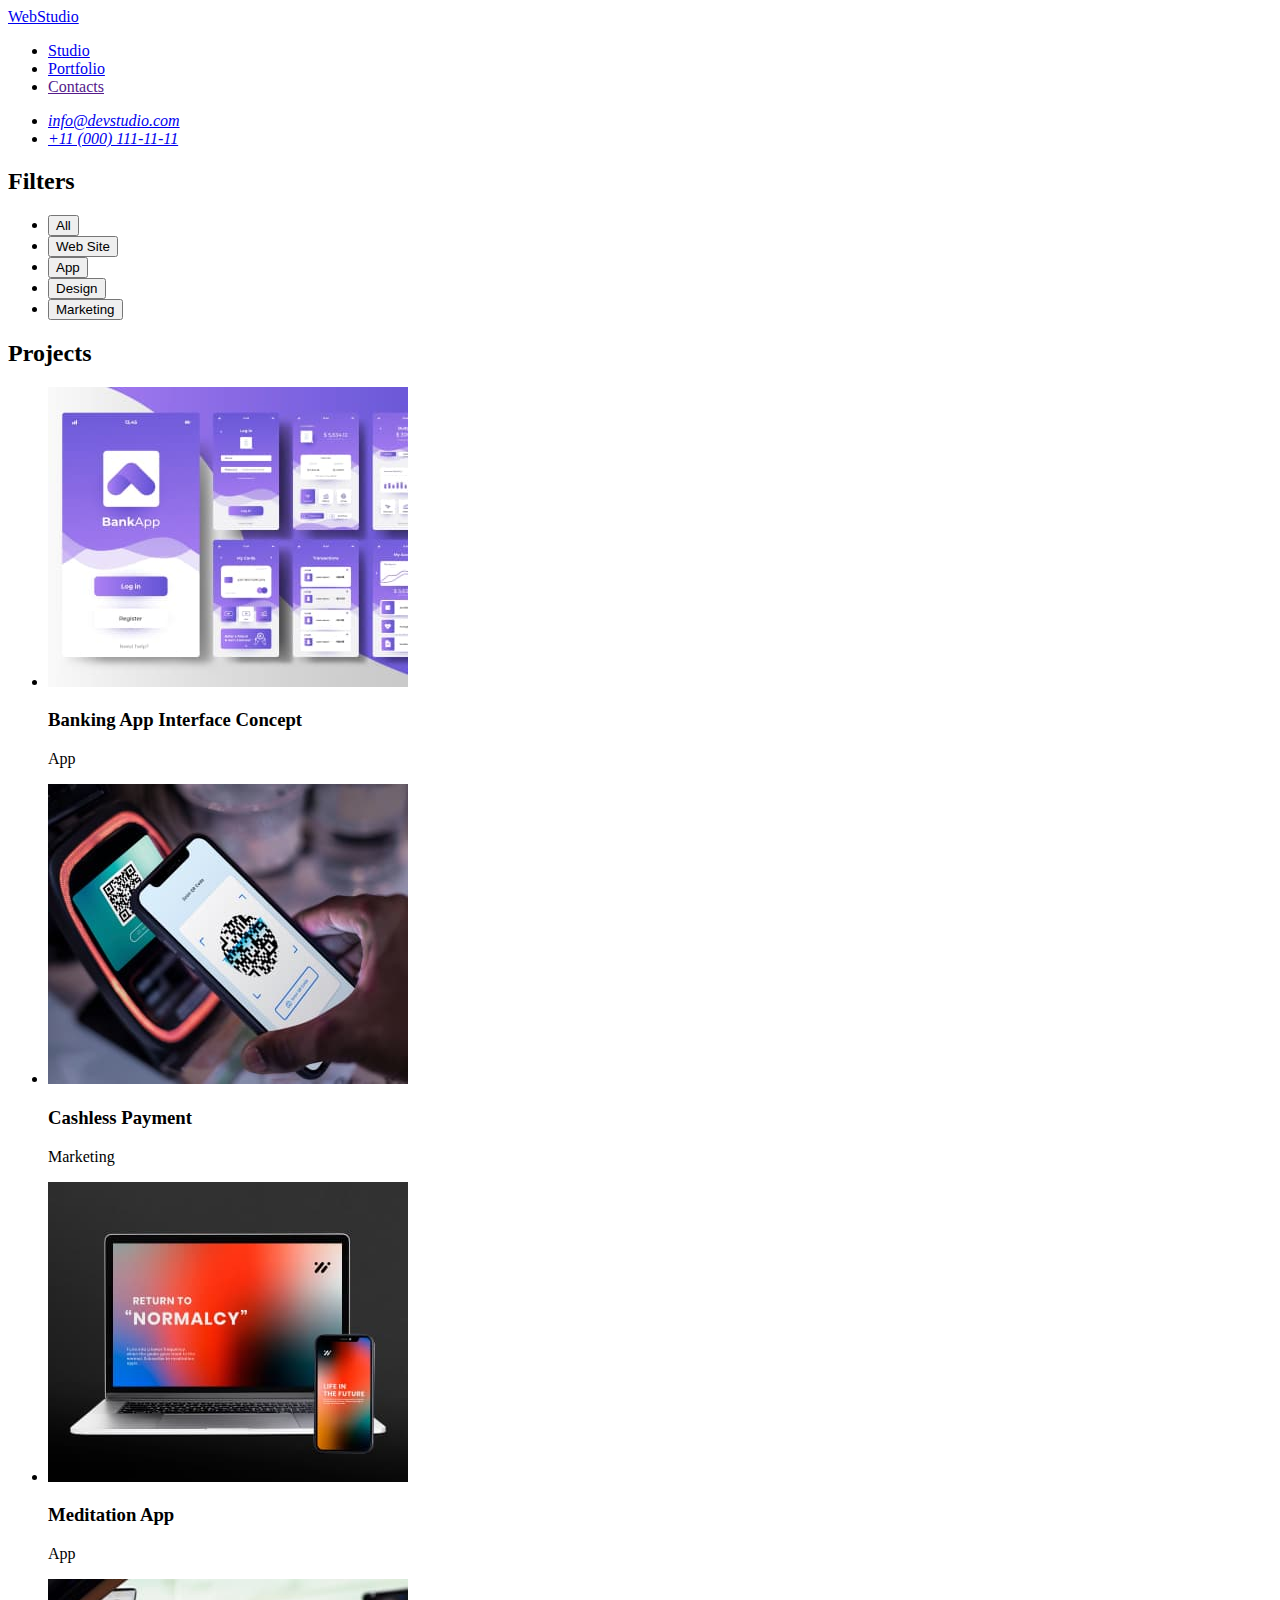
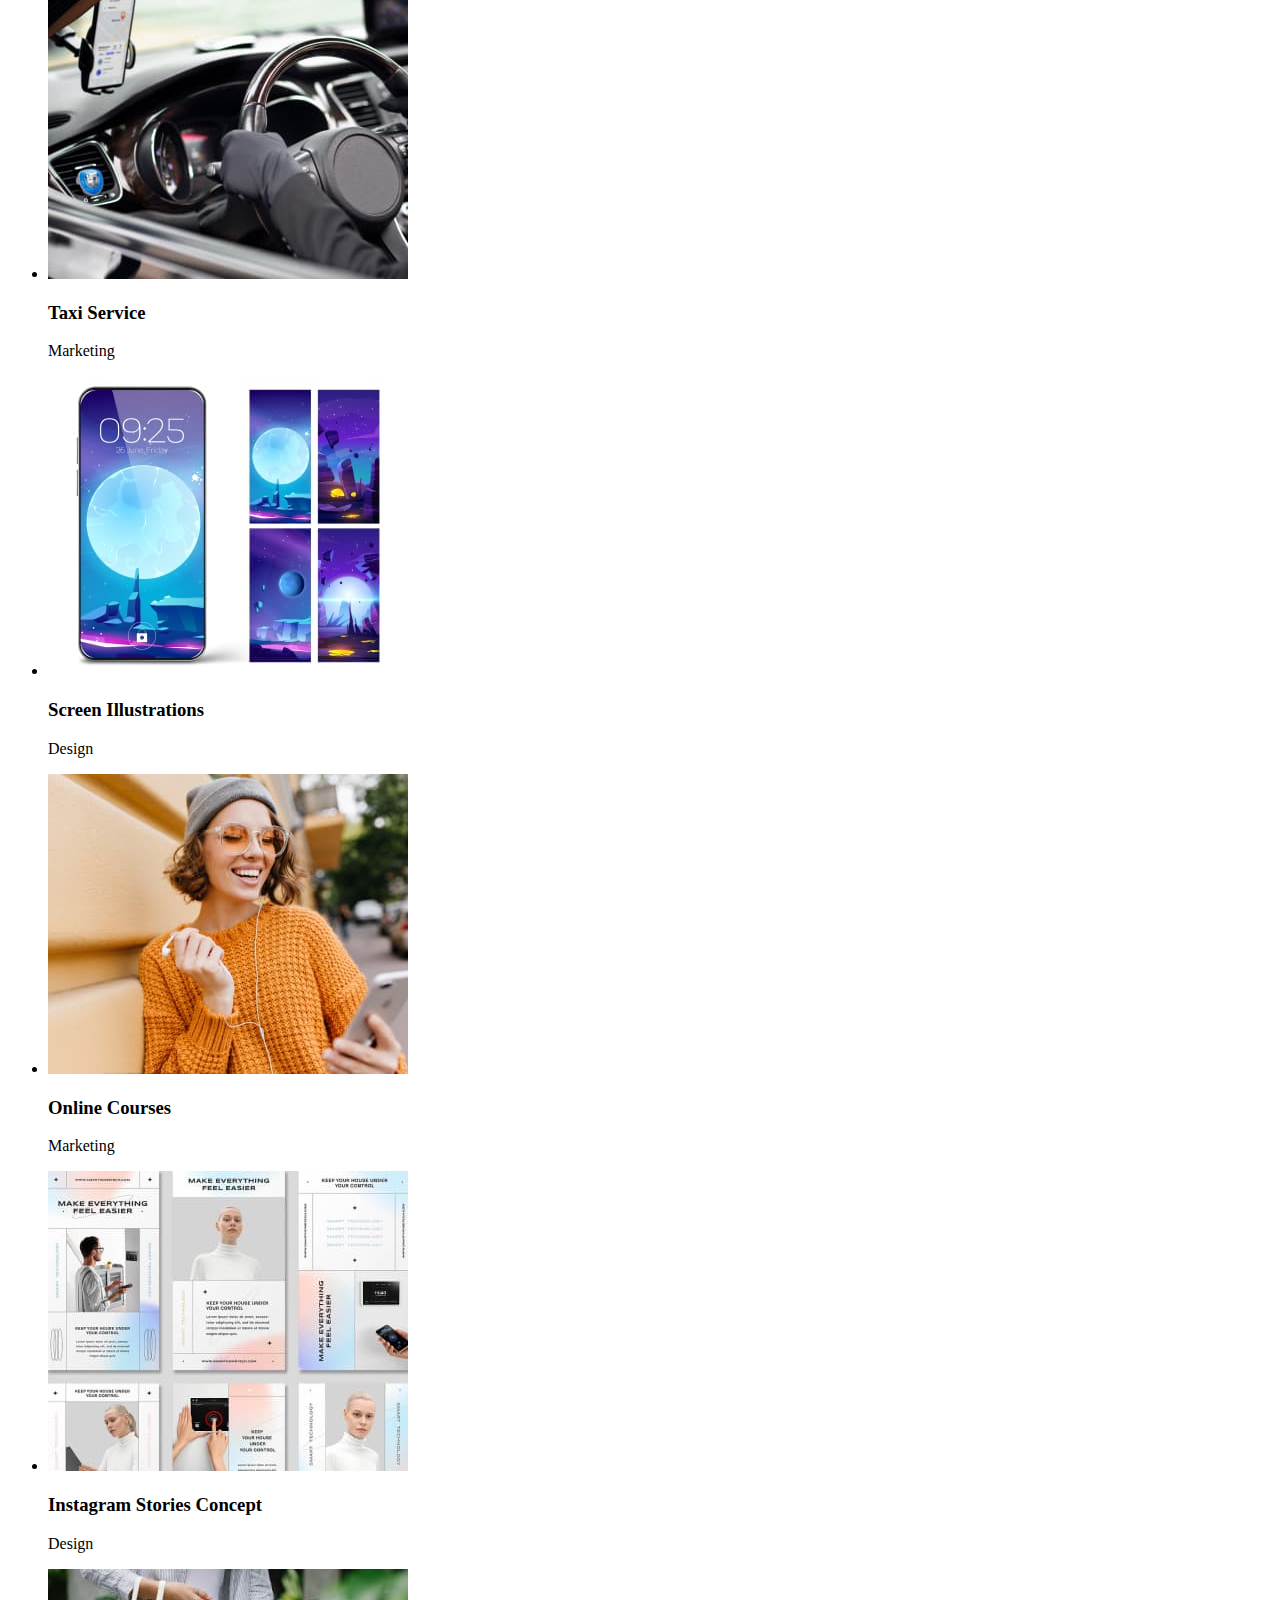
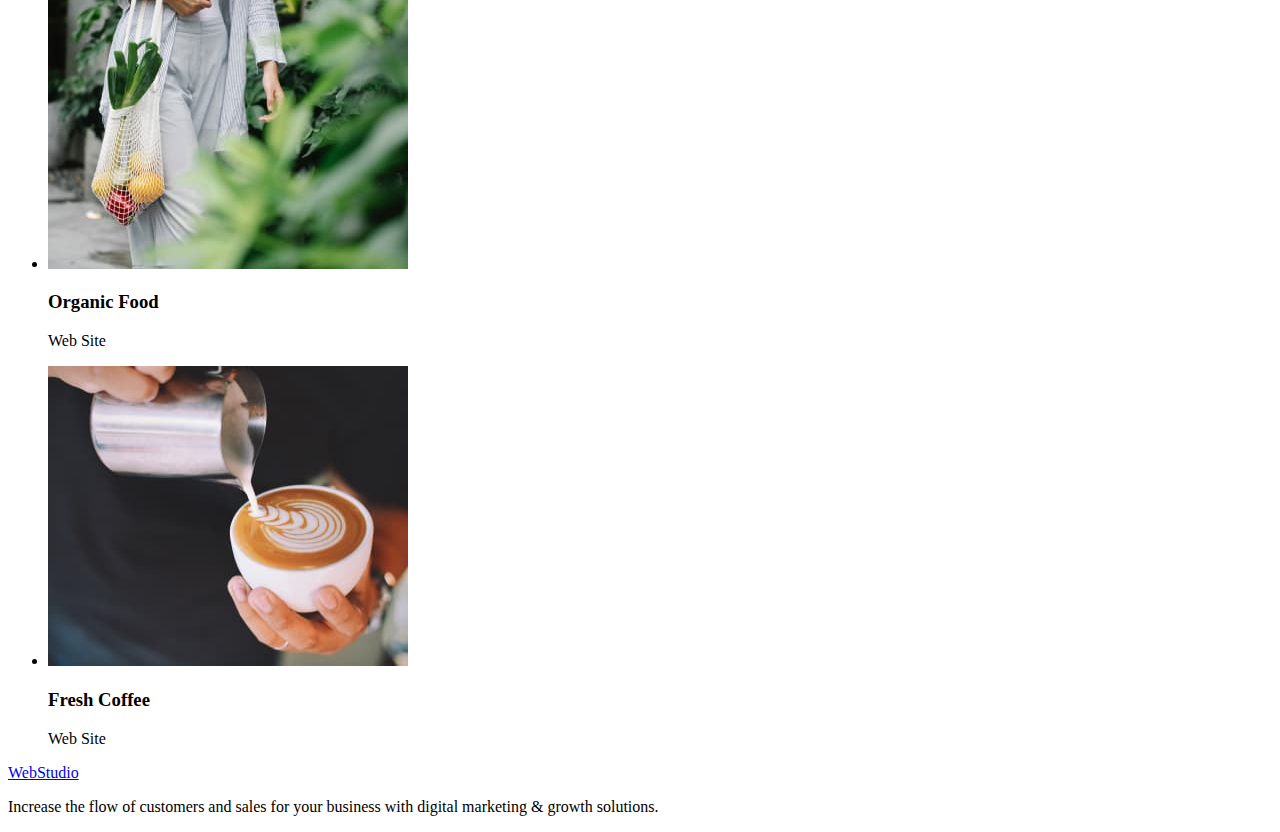
==== portfolio.html @ 6b37b628 "Create portfolio.html" ====
<!DOCTYPE html>
<html lang="en">

<head>
    <meta charset="UTF-8">
    <meta http-equiv="X-UA-Compatible" content="IE=edge">
    <meta name="viewport" content="width=device-width, initial-scale=1.0">

    <link rel="preconnect" href="https://fonts.googleapis.com">
    <link rel="preconnect" href="https://fonts.gstatic.com" crossorigin>
    <link
        href="https://fonts.googleapis.com/css2?family=Raleway:wght@800&family=Roboto:wght@400;500;700;900&display=swap"
        rel="stylesheet">

    <link rel="stylesheet" href="./css/styles.css">
    <title>Portfolio</title>
</head>

<body>
    <!-- Header -->
    <header>
        <nav>
            <a href="./index.html">WebStudio</a>
            <ul>
                <li><a href="./index.html">Studio</a></li>
                <li><a href="./portfolio.html">Portfolio</a></li>
                <li><a href="">Contacts</a></li>
            </ul>
        </nav>
        <address>
            <ul>
                <li><a href="mailto:info@devstudio.com">info@devstudio.com</a></li>
                <li><a href="tel:+110001111111">+11 (000) 111-11-11</a></li>
            </ul>
        </address>
    </header>

    <!-- Main -->
    <main>

        <!-- Filters -->
        <section>

            <!-- Hidden h2 -->
            <h2>Filters</h2>
            <ul>
                <li><button type="button">All</button></li>
                <li><button type="button">Web Site</button></li>
                <li><button type="button">App</button></li>
                <li><button type="button">Design</button></li>
                <li><button type="button">Marketing</button></li>
            </ul>
        </section>

        <!-- Projects -->
        <section>

            <!-- Hidden h2 -->
            <h2>Projects</h2>
            <ul>
                <li>
                    <img src="./images/portfolio/banking-app.jpg" alt="Banking App Interface Concept" width="360"
                        height="300">
                    <h3>Banking App Interface Concept</h3>
                    <p>App</p>
                </li>
                <li>
                    <img src="./images/portfolio/cashless-payment.jpg" alt="Cashless Payment" width="360" height="300">
                    <h3>Cashless Payment</h3>
                    <p>Marketing</p>
                </li>
                <li>
                    <img src="./images/portfolio/meditation-app.jpg" alt="Meditation App" width="360" height="300">
                    <h3>Meditation App</h3>
                    <p>App</p>
                </li>
                <li>
                    <img src="./images/portfolio/taxi-service.jpg" alt="Taxi Service" width="360" height="300">
                    <h3>Taxi Service</h3>
                    <p>Marketing</p>
                </li>
                <li>
                    <img src="./images/portfolio/screen-illustrations.jpg" alt="Screen Illustrations" width="360"
                        height="300">
                    <h3>Screen Illustrations</h3>
                    <p>Design</p>
                </li>
                <li>
                    <img src="./images/portfolio/online-courses.jpg" alt="Online Courses" width="360" height="300">
                    <h3>Online Courses</h3>
                    <p>Marketing</p>
                </li>
                <li>
                    <img src="./images/portfolio/instagram-stories-concept.jpg" alt="Instagram Stories Concept"
                        width="360" height="300">
                    <h3>Instagram Stories Concept</h3>
                    <p>Design</p>
                </li>
                <li>
                    <img src="./images/portfolio/organic-food.jpg" alt="Organic Food" width="360" height="300">
                    <h3>Organic Food</h3>
                    <p>Web Site</p>
                </li>
                <li>
                    <img src="./images/portfolio/fresh-coffee.jpg" alt="Fresh Coffee" width="360" height="300">
                    <h3>Fresh Coffee</h3>
                    <p>Web Site</p>
                </li>
            </ul>
        </section>
    </main>

    <!-- Footer -->
    <footer>
        <a href="./index.html">WebStudio</a>
        <p>Increase the flow of customers and sales for your business with digital marketing & growth solutions.</p>
    </footer>
</body>

</html>
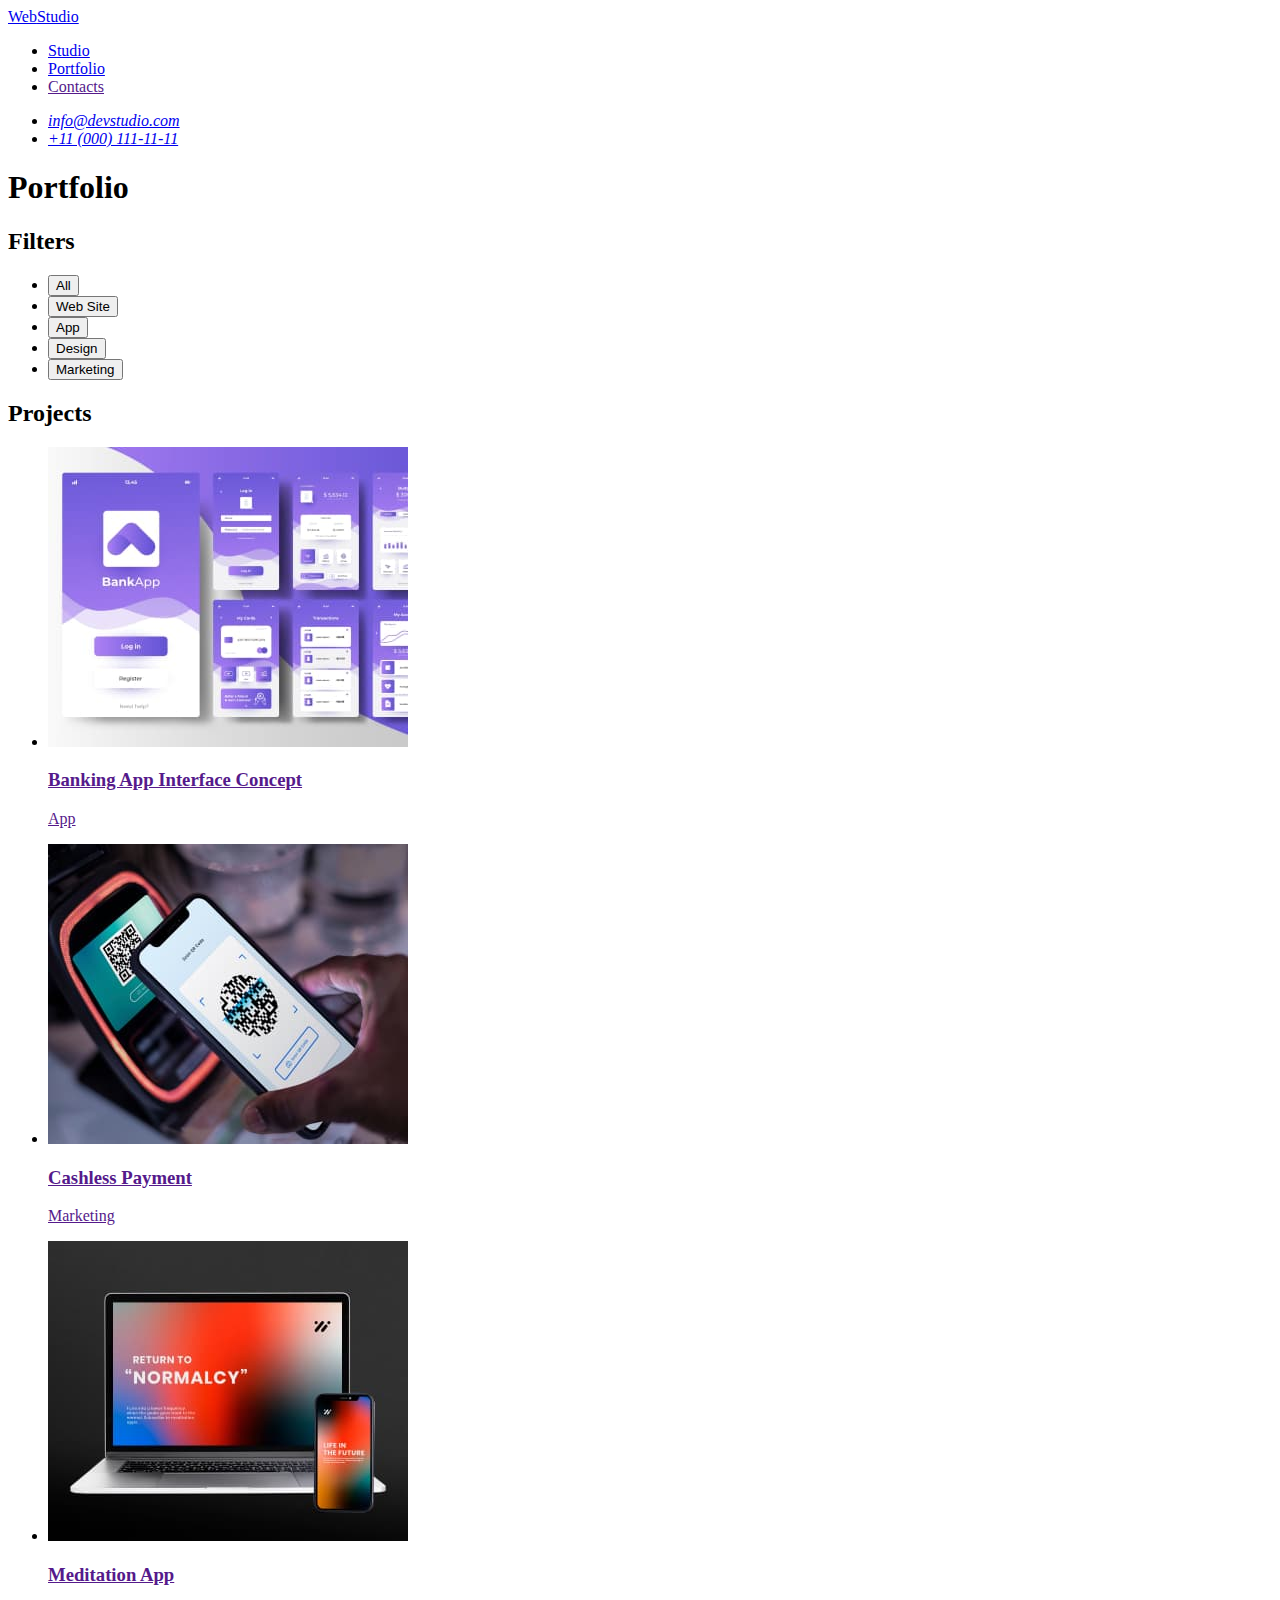
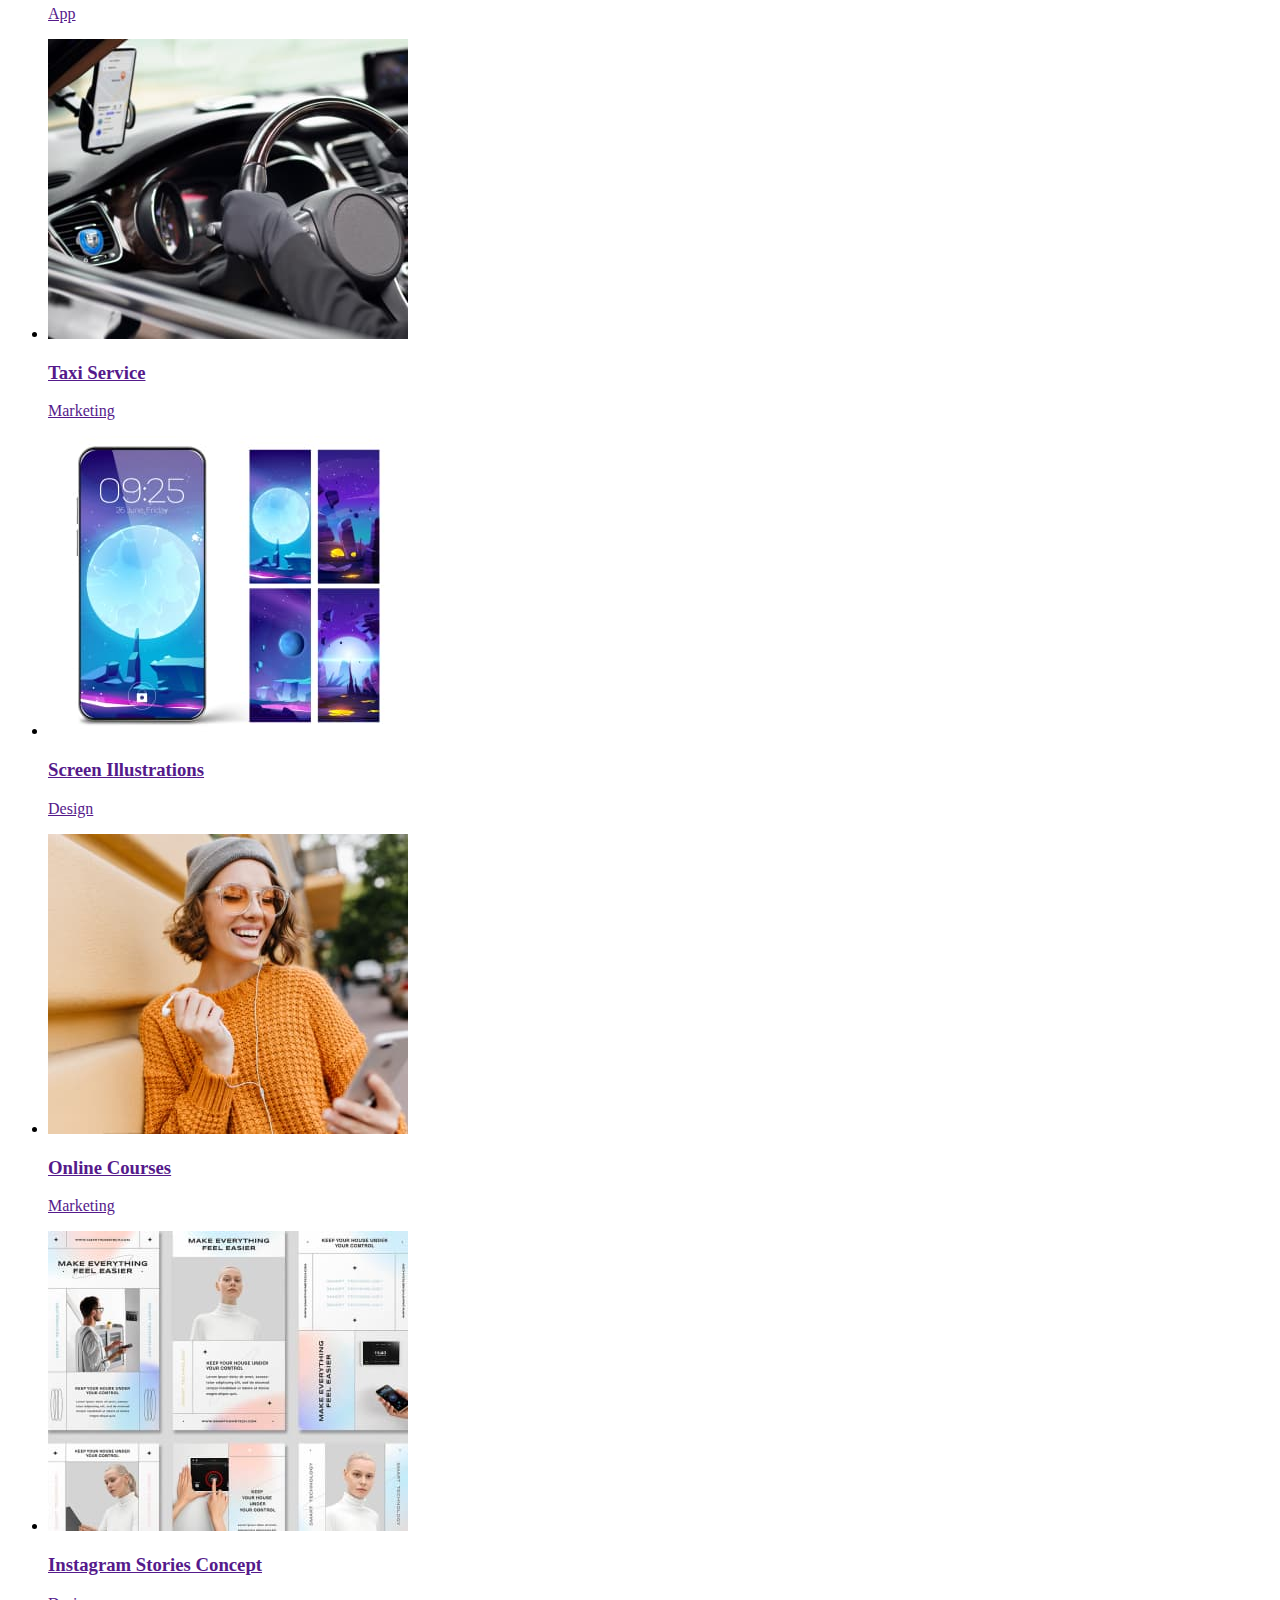
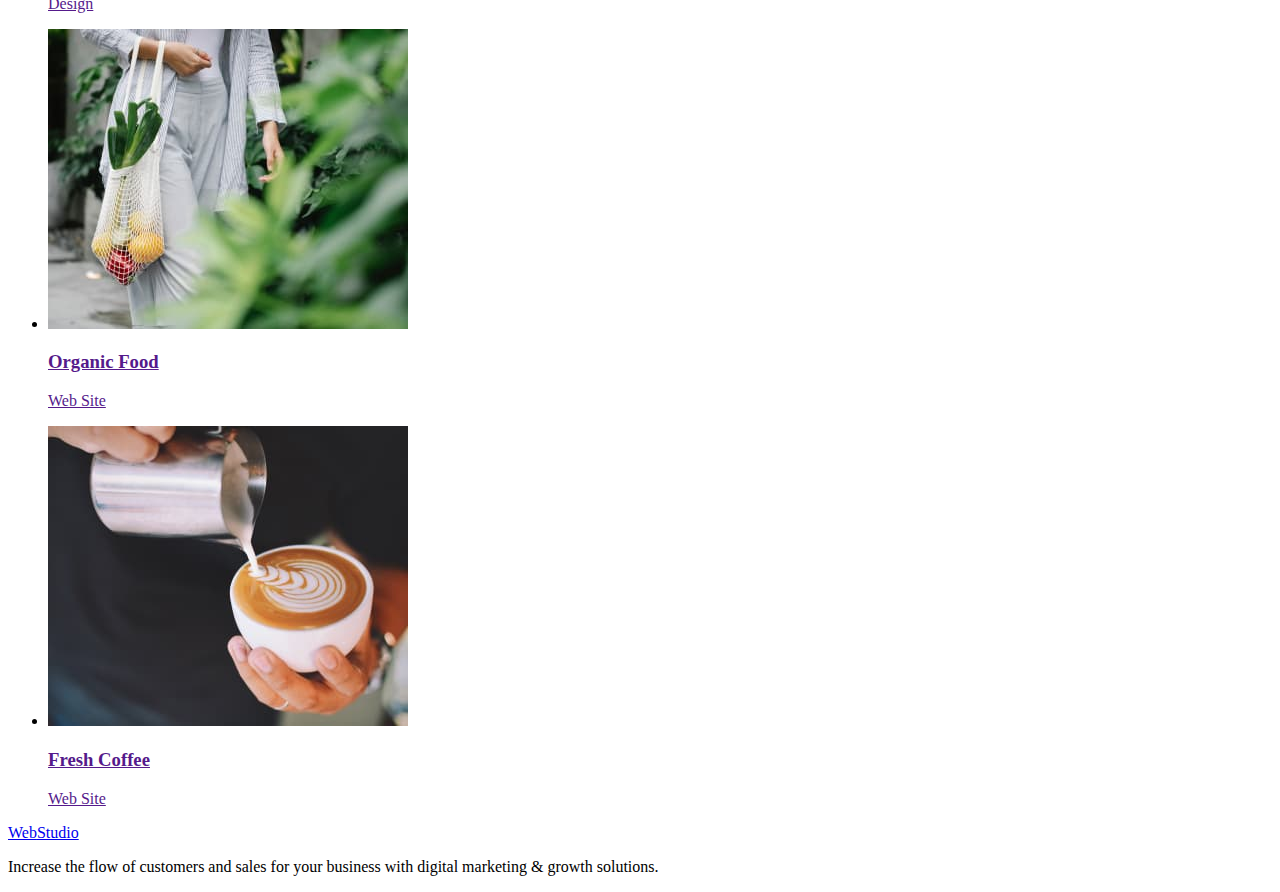
==== commit 35b4df84: "updates markup" ====
--- a/portfolio.html
+++ b/portfolio.html
@@ -1,120 +1,234 @@
 <!DOCTYPE html>
 <html lang="en">
-
-<head>
-    <meta charset="UTF-8">
-    <meta http-equiv="X-UA-Compatible" content="IE=edge">
-    <meta name="viewport" content="width=device-width, initial-scale=1.0">
-
-    <link rel="preconnect" href="https://fonts.googleapis.com">
-    <link rel="preconnect" href="https://fonts.gstatic.com" crossorigin>
+  <head>
+    <meta charset="UTF-8" />
+    <meta http-equiv="X-UA-Compatible" content="IE=edge" />
+    <meta name="viewport" content="width=device-width, initial-scale=1.0" />
+
+    <title>Portfolio</title>
+    <link rel="preconnect" href="https://fonts.googleapis.com" />
+    <link rel="preconnect" href="https://fonts.gstatic.com" crossorigin />
     <link
-        href="https://fonts.googleapis.com/css2?family=Raleway:wght@800&family=Roboto:wght@400;500;700;900&display=swap"
-        rel="stylesheet">
-
-    <link rel="stylesheet" href="./css/styles.css">
-    <title>Portfolio</title>
-</head>
-
-<body>
+      href="https://fonts.googleapis.com/css2?family=Raleway:wght@800&family=Roboto:wght@400;500;700;900&display=swap"
+      rel="stylesheet"
+    />
+
+    <link rel="stylesheet" href="./css/styles.css" />
+  </head>
+
+  <body>
     <!-- Header -->
-    <header>
-        <nav>
-            <a href="./index.html">WebStudio</a>
-            <ul>
-                <li><a href="./index.html">Studio</a></li>
-                <li><a href="./portfolio.html">Portfolio</a></li>
-                <li><a href="">Contacts</a></li>
-            </ul>
-        </nav>
-        <address>
-            <ul>
-                <li><a href="mailto:info@devstudio.com">info@devstudio.com</a></li>
-                <li><a href="tel:+110001111111">+11 (000) 111-11-11</a></li>
-            </ul>
-        </address>
+
+    <header class="page-header">
+      <nav class="site-nav">
+        <a class="logo link" href="./index.html"
+          >Web<span class="logo-part-header">Studio</span></a
+        >
+        <ul class="menu list">
+          <li class="menu-item">
+            <a class="menu-link link" href="./index.html">Studio</a>
+          </li>
+          <li class="menu-item">
+            <a class="menu-link link" href="./portfolio.html">Portfolio</a>
+          </li>
+          <li class="menu-item">
+            <a class="menu-link link" href="">Contacts</a>
+          </li>
+        </ul>
+      </nav>
+
+      <address class="contacts">
+        <ul class="contacts-list list">
+          <li class="contacts-item">
+            <a class="contacts-email link" href="mailto:info@devstudio.com"
+              >info@devstudio.com</a
+            >
+          </li>
+          <li class="contacts-item">
+            <a class="contacts-phone link" href="tel:+110001111111"
+              >+11 (000) 111-11-11</a
+            >
+          </li>
+        </ul>
+      </address>
     </header>
 
     <!-- Main -->
+
     <main>
-
-        <!-- Filters -->
-        <section>
-
-            <!-- Hidden h2 -->
-            <h2>Filters</h2>
-            <ul>
-                <li><button type="button">All</button></li>
-                <li><button type="button">Web Site</button></li>
-                <li><button type="button">App</button></li>
-                <li><button type="button">Design</button></li>
-                <li><button type="button">Marketing</button></li>
-            </ul>
-        </section>
+      <!-- Hidden header h1 -->
+
+      <h1 class="page-title hidden-title">Portfolio</h1>
+
+      <!-- Filters -->
+
+      <section class="section-filters">
+        <!-- Hidden header h2 -->
+
+        <h2 class="filters-title hidden-title">Filters</h2>
+        <ul class="filters-list list">
+          <li class="filters-item">
+            <button class="filters-btn" type="button">All</button>
+          </li>
+          <li class="filters-item">
+            <button class="filters-btn" type="button">Web Site</button>
+          </li>
+          <li class="filters-item">
+            <button class="filters-btn" type="button">App</button>
+          </li>
+          <li class="filters-item">
+            <button class="filters-btn" type="button">Design</button>
+          </li>
+          <li class="filters-item">
+            <button class="filters-btn" type="button">Marketing</button>
+          </li>
+        </ul>
 
         <!-- Projects -->
-        <section>
-
-            <!-- Hidden h2 -->
-            <h2>Projects</h2>
-            <ul>
-                <li>
-                    <img src="./images/portfolio/banking-app.jpg" alt="Banking App Interface Concept" width="360"
-                        height="300">
-                    <h3>Banking App Interface Concept</h3>
-                    <p>App</p>
-                </li>
-                <li>
-                    <img src="./images/portfolio/cashless-payment.jpg" alt="Cashless Payment" width="360" height="300">
-                    <h3>Cashless Payment</h3>
-                    <p>Marketing</p>
-                </li>
-                <li>
-                    <img src="./images/portfolio/meditation-app.jpg" alt="Meditation App" width="360" height="300">
-                    <h3>Meditation App</h3>
-                    <p>App</p>
-                </li>
-                <li>
-                    <img src="./images/portfolio/taxi-service.jpg" alt="Taxi Service" width="360" height="300">
-                    <h3>Taxi Service</h3>
-                    <p>Marketing</p>
-                </li>
-                <li>
-                    <img src="./images/portfolio/screen-illustrations.jpg" alt="Screen Illustrations" width="360"
-                        height="300">
-                    <h3>Screen Illustrations</h3>
-                    <p>Design</p>
-                </li>
-                <li>
-                    <img src="./images/portfolio/online-courses.jpg" alt="Online Courses" width="360" height="300">
-                    <h3>Online Courses</h3>
-                    <p>Marketing</p>
-                </li>
-                <li>
-                    <img src="./images/portfolio/instagram-stories-concept.jpg" alt="Instagram Stories Concept"
-                        width="360" height="300">
-                    <h3>Instagram Stories Concept</h3>
-                    <p>Design</p>
-                </li>
-                <li>
-                    <img src="./images/portfolio/organic-food.jpg" alt="Organic Food" width="360" height="300">
-                    <h3>Organic Food</h3>
-                    <p>Web Site</p>
-                </li>
-                <li>
-                    <img src="./images/portfolio/fresh-coffee.jpg" alt="Fresh Coffee" width="360" height="300">
-                    <h3>Fresh Coffee</h3>
-                    <p>Web Site</p>
-                </li>
-            </ul>
-        </section>
+
+        <!-- Hidden header h2 -->
+
+        <h2 class="projects-title hidden-title">Projects</h2>
+        <ul class="projects-list list">
+          <li class="projects-card">
+            <a class="projects-link link" href="">
+              <img
+                class="projects-img"
+                src="./images/portfolio/banking-app.jpg"
+                alt="Banking App Interface Concept"
+                width="360"
+                height="300"
+              />
+              <h3 class="projects-name">Banking App Interface Concept</h3>
+              <p class="projects-type">App</p>
+            </a>
+          </li>
+
+          <li class="projects-card">
+            <a class="projects-link link" href="">
+              <img
+                class="projects-img"
+                src="./images/portfolio/cashless-payment.jpg"
+                alt="Cashless Payment"
+                width="360"
+                height="300"
+              />
+              <h3 class="projects-name">Cashless Payment</h3>
+              <p class="projects-type">Marketing</p>
+            </a>
+          </li>
+
+          <li class="projects-card">
+            <a class="projects-link link" href="">
+              <img
+                class="projects-img"
+                src="./images/portfolio/meditation-app.jpg"
+                alt="Meditation App"
+                width="360"
+                height="300"
+              />
+              <h3 class="projects-name">Meditation App</h3>
+              <p class="projects-type">App</p>
+            </a>
+          </li>
+
+          <li class="projects-card">
+            <a class="projects-link link" href="">
+              <img
+                class="projects-img"
+                src="./images/portfolio/taxi-service.jpg"
+                alt="Taxi Service"
+                width="360"
+                height="300"
+              />
+              <h3 class="projects-name">Taxi Service</h3>
+              <p class="projects-type">Marketing</p>
+            </a>
+          </li>
+
+          <li class="projects-card">
+            <a class="projects-link link" href="">
+              <img
+                class="projects-img"
+                src="./images/portfolio/screen-illustrations.jpg"
+                alt="Screen Illustrations"
+                width="360"
+                height="300"
+              />
+              <h3 class="projects-name">Screen Illustrations</h3>
+              <p class="projects-type">Design</p>
+            </a>
+          </li>
+
+          <li class="projects-card">
+            <a class="projects-link link" href="">
+              <img
+                class="projects-img"
+                src="./images/portfolio/online-courses.jpg"
+                alt="Online Courses"
+                width="360"
+                height="300"
+              />
+              <h3 class="projects-name">Online Courses</h3>
+              <p class="projects-type">Marketing</p>
+            </a>
+          </li>
+
+          <li class="projects-card">
+            <a class="projects-link link" href="">
+              <img
+                class="projects-img"
+                src="./images/portfolio/instagram-stories-concept.jpg"
+                alt="Instagram Stories Concept"
+                width="360"
+                height="300"
+              />
+              <h3 class="projects-name">Instagram Stories Concept</h3>
+              <p class="projects-type">Design</p>
+            </a>
+          </li>
+
+          <li class="projects-card">
+            <a class="projects-link link" href="">
+              <img
+                class="projects-img"
+                src="./images/portfolio/organic-food.jpg"
+                alt="Organic Food"
+                width="360"
+                height="300"
+              />
+              <h3 class="projects-name">Organic Food</h3>
+              <p class="projects-type">Web Site</p>
+            </a>
+          </li>
+
+          <li class="projects-card">
+            <a class="projects-link link" href="">
+              <img
+                class="projects-img"
+                src="./images/portfolio/fresh-coffee.jpg"
+                alt="Fresh Coffee"
+                width="360"
+                height="300"
+              />
+              <h3 class="projects-name">Fresh Coffee</h3>
+              <p class="projects-type">Web Site</p>
+            </a>
+          </li>
+        </ul>
+      </section>
     </main>
 
     <!-- Footer -->
-    <footer>
-        <a href="./index.html">WebStudio</a>
-        <p>Increase the flow of customers and sales for your business with digital marketing & growth solutions.</p>
+
+    <footer class="footer">
+      <a class="logo link" href="./index.html"
+        >Web<span class="logo-part-footer">Studio</span></a
+      >
+      <p class="footer-text">
+        Increase the flow of customers and sales for your business with digital
+        marketing & growth solutions.
+      </p>
     </footer>
-</body>
-
-</html>+  </body>
+</html>
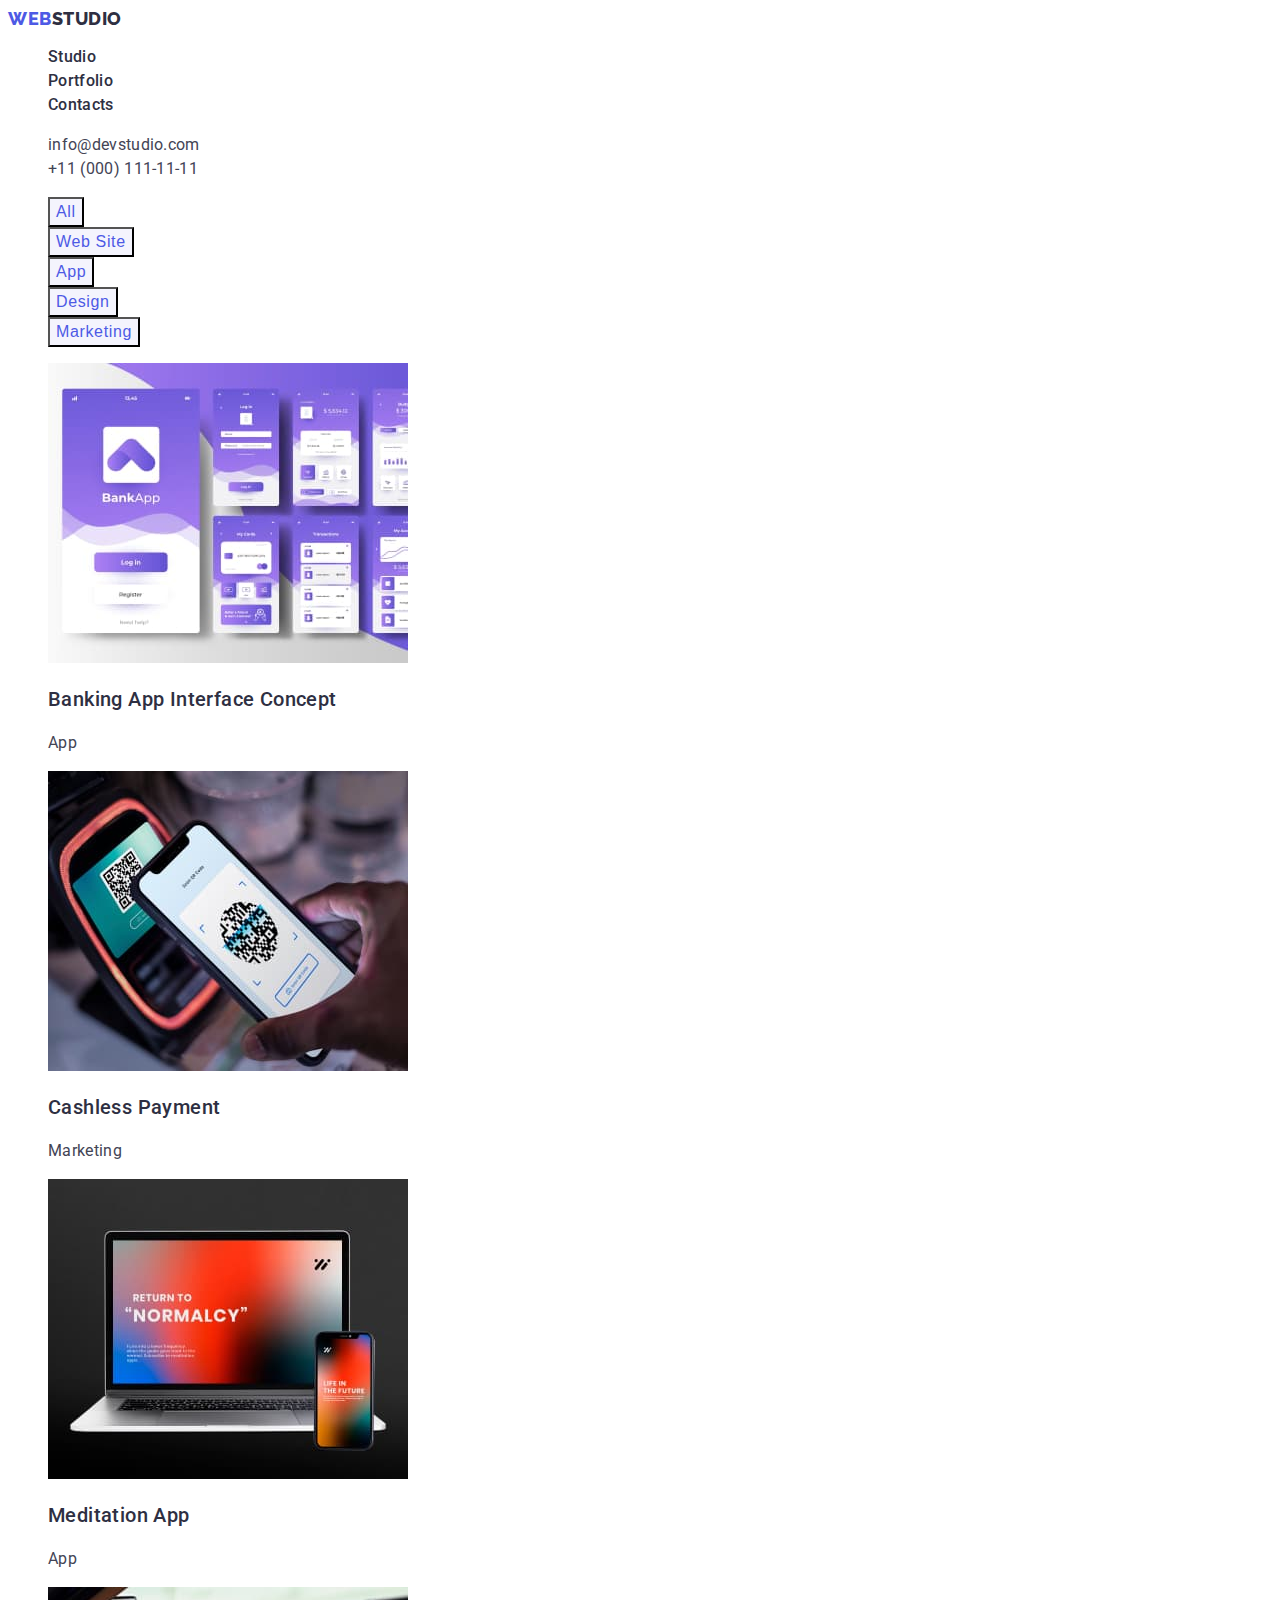
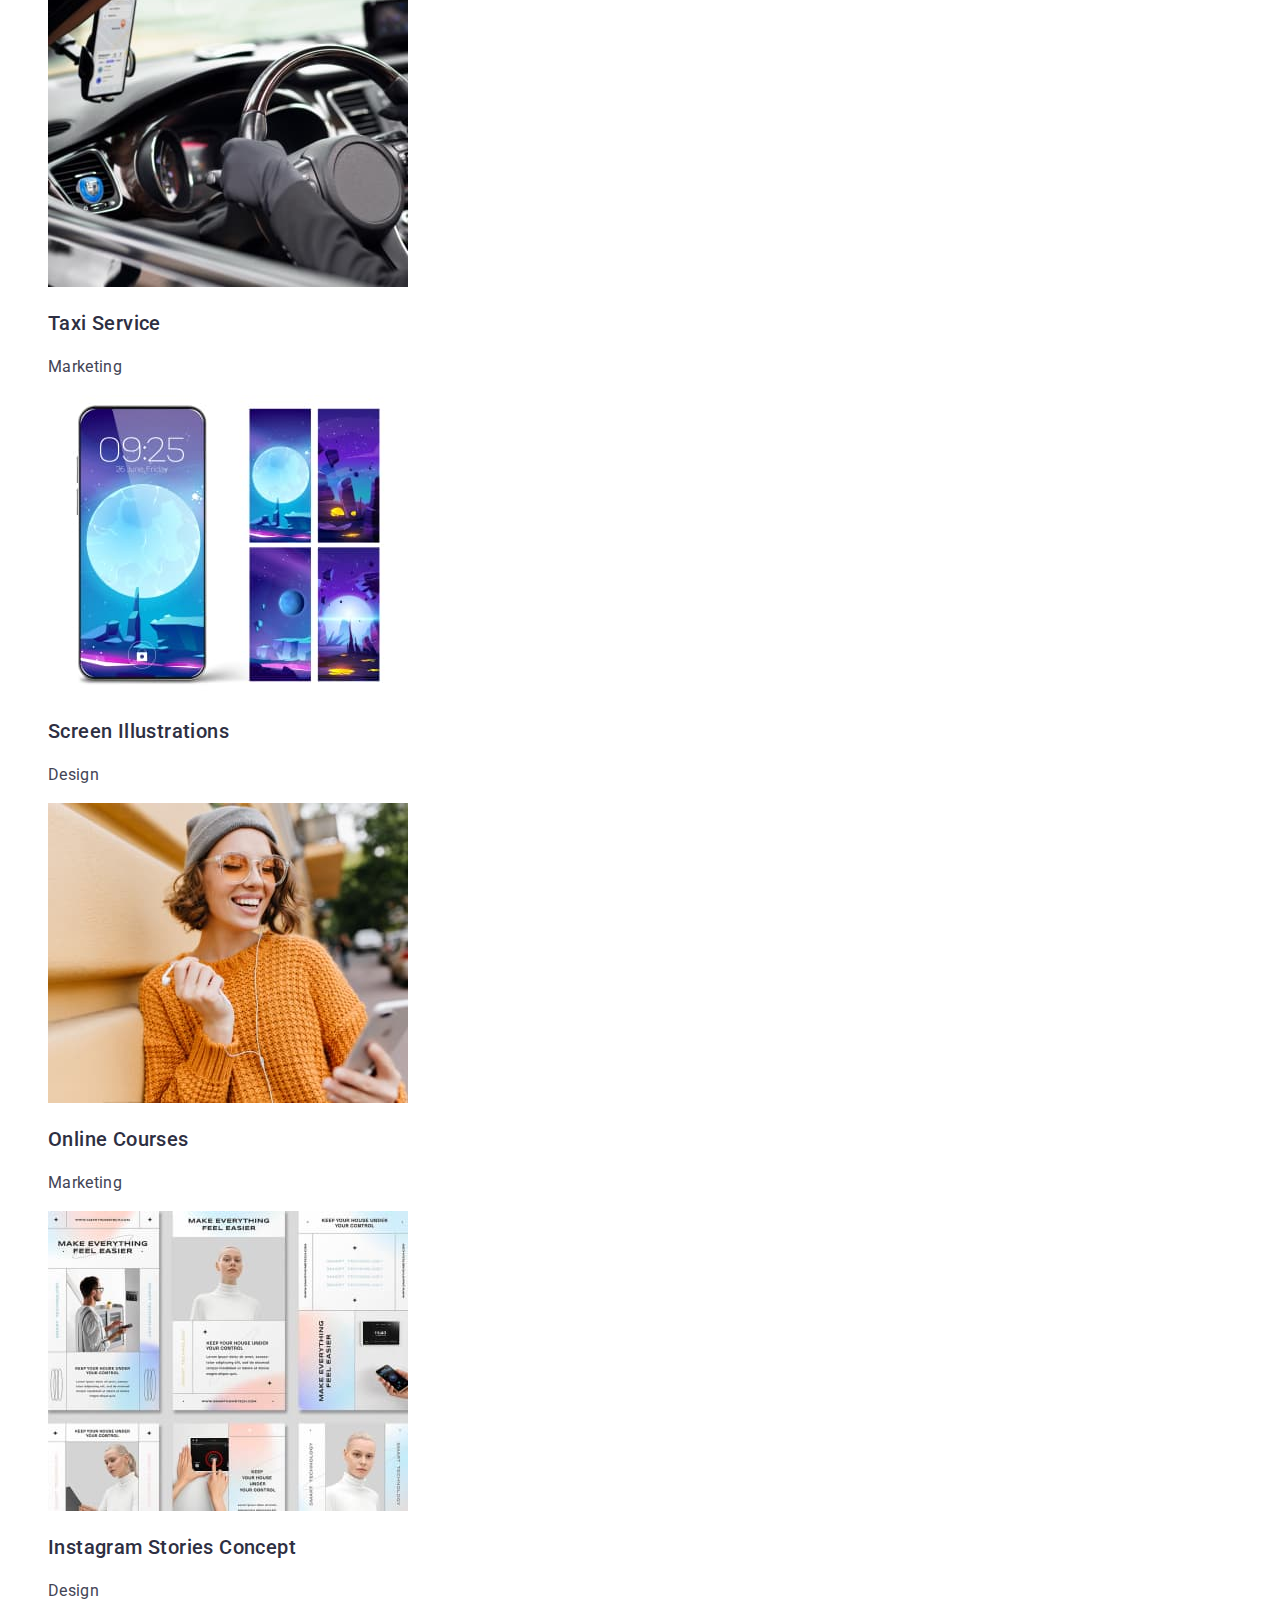
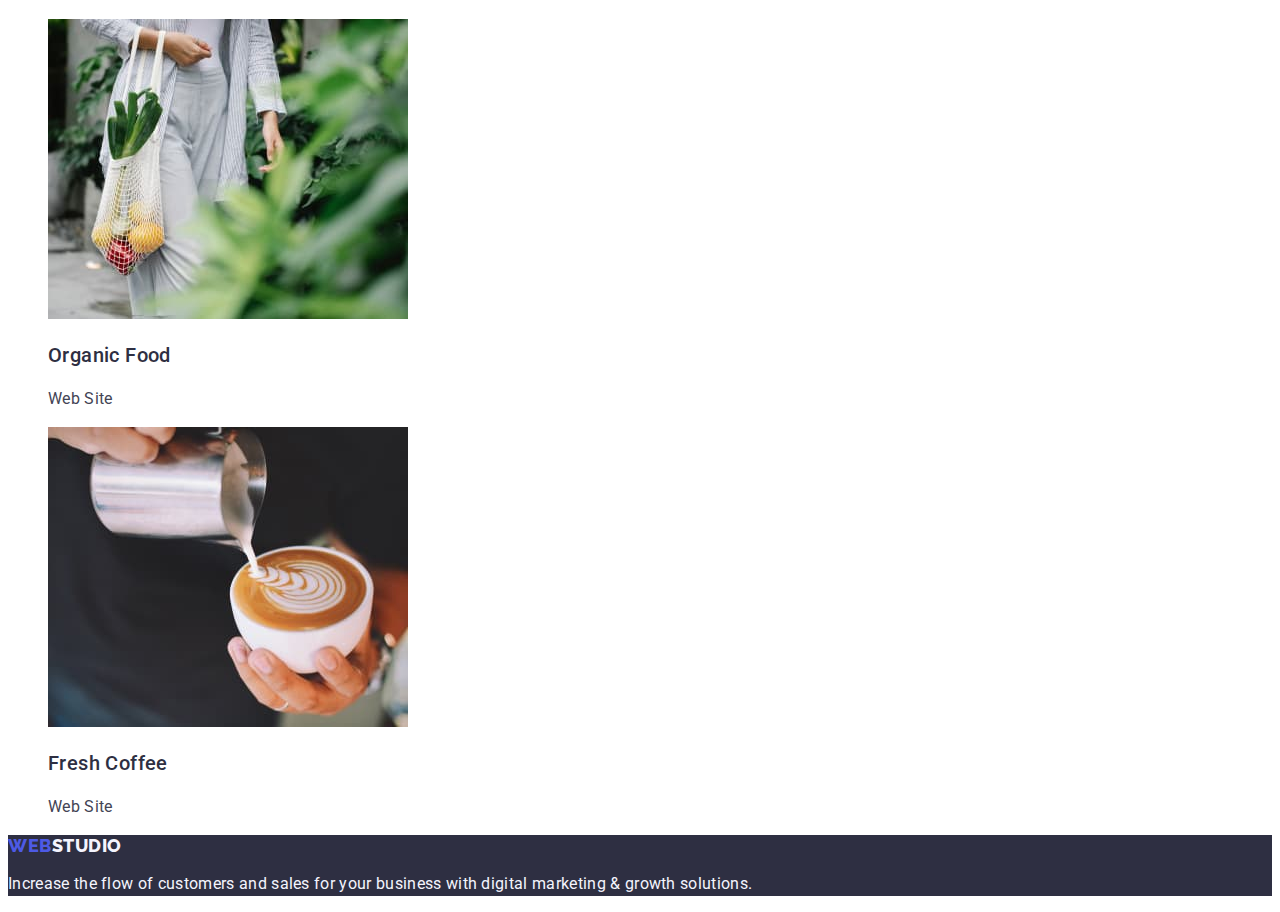
==== commit 7e57e606: "updates markup and styles" ====
--- a/portfolio.html
+++ b/portfolio.html
@@ -40,12 +40,12 @@
       <address class="contacts">
         <ul class="contacts-list list">
           <li class="contacts-item">
-            <a class="contacts-email link" href="mailto:info@devstudio.com"
+            <a class="contacts-link link" href="mailto:info@devstudio.com"
               >info@devstudio.com</a
             >
           </li>
           <li class="contacts-item">
-            <a class="contacts-phone link" href="tel:+110001111111"
+            <a class="contacts-link link" href="tel:+110001111111"
               >+11 (000) 111-11-11</a
             >
           </li>
--- a/css/styles.css
+++ b/css/styles.css
@@ -0,0 +1,224 @@
+/* index.html */
+
+:root {
+  --primary-text-color: #434455;
+  --title-text-color: #2e2f42;
+  --accent-color: #404bbf;
+  --basic-background-color: #fff;
+}
+
+body {
+  font-family: 'Roboto', sans-serif;
+  color: var(--primary-text-color);
+  background-color: var(--basic-background-color);
+}
+
+.list {
+  list-style: none;
+}
+
+.link {
+  text-decoration: none;
+}
+
+/* Header */
+
+.logo {
+  font-family: 'Raleway';
+  font-weight: 800;
+  font-size: 18px;
+  line-height: 1.17;
+  letter-spacing: 0.03em;
+  text-transform: uppercase;
+
+  color: #4d5ae5;
+}
+
+.logo-part-header {
+  color: var(--title-text-color);
+}
+
+.menu-link {
+  font-weight: 500;
+  font-size: 16px;
+  line-height: 1.5;
+  letter-spacing: 0.02em;
+
+  color: var(--title-text-color);
+}
+
+.menu-link:hover,
+.menu-link:focus {
+  color: var(--accent-color);
+}
+
+.contacts-link {
+  font-style: normal;
+  font-size: 16px;
+  line-height: 1.5;
+  letter-spacing: 0.02em;
+
+  color: #434455;
+}
+
+.contacts-link:hover,
+.contacts-link:focus {
+  color: var(--accent-color);
+}
+
+/* Main */
+
+/* Hero */
+
+.main-title {
+  font-weight: 700;
+  font-size: 56px;
+  line-height: 1.07;
+
+  text-align: center;
+  letter-spacing: 0.02em;
+
+  color: #fff;
+}
+
+.hero-btn {
+  cursor: pointer;
+
+  font-weight: 500;
+  font-size: 16px;
+  line-height: 1.5;
+  letter-spacing: 0.04em;
+
+  background-color: #4d5ae5;
+  color: #fff;
+}
+
+.hero-btn:hover,
+.hero-btn:focus {
+  background-color: var(--accent-color);
+}
+
+/* Features */
+
+.hidden-title {
+  display: none;
+}
+
+.features-item-title {
+  font-weight: 500;
+  font-size: 20px;
+  line-height: 1.2;
+  letter-spacing: 0.02em;
+
+  color: var(--title-text-color);
+}
+
+.features-text {
+  font-size: 16px;
+  line-height: 1.5;
+  letter-spacing: 0.02em;
+
+  color: var(--primary-text-color);
+}
+
+/* What are we doing */
+
+.works-title,
+.team-title {
+  font-weight: 700;
+  font-size: 36px;
+  line-height: 1.11;
+  text-align: center;
+  letter-spacing: 0.02em;
+  text-transform: capitalize;
+
+  color: var(--title-text-color);
+}
+
+/* Our Team */
+
+.section-team {
+  background-color: #f4f4fd;
+}
+
+.team-card {
+  background-color: var(--basic-background-color);
+}
+
+.team-name {
+  font-weight: 500;
+  font-size: 20px;
+  line-height: 1.2;
+  text-align: center;
+  letter-spacing: 0.02em;
+
+  color: var(--title-text-color);
+}
+
+.team-text {
+  font-size: 16px;
+  line-height: 1.5;
+  text-align: center;
+  letter-spacing: 0.02em;
+
+  color: var(--primary-text-color);
+}
+
+/* Footer */
+
+.footer {
+  background-color: var(--title-text-color);
+}
+
+.logo-part-footer {
+  color: #f4f4fd;
+}
+.footer-text {
+  font-size: 16px;
+  line-height: 1.5;
+  letter-spacing: 0.02em;
+
+  color: #f4f4fd;
+}
+
+/* portfolio.html */
+
+/* Filters */
+
+.filters-btn {
+  cursor: pointer;
+
+  font-weight: 500;
+  font-size: 16px;
+  line-height: 1.5;
+  text-align: center;
+  letter-spacing: 0.04em;
+
+  background-color: #f4f4fd;
+  color: #4d5ae5;
+}
+
+.filters-btn:hover,
+.filters-btn:focus {
+  background-color: var(--accent-color);
+  color: #fff;
+}
+
+/* Projects */
+
+.projects-name {
+  font-weight: 500;
+  font-size: 20px;
+  line-height: 1.2;
+  letter-spacing: 0.02em;
+
+  color: var(--title-text-color);
+}
+
+.projects-type {
+  font-size: 16px;
+  line-height: 1.5;
+  letter-spacing: 0.02em;
+
+  color: var(--primary-text-color);
+}
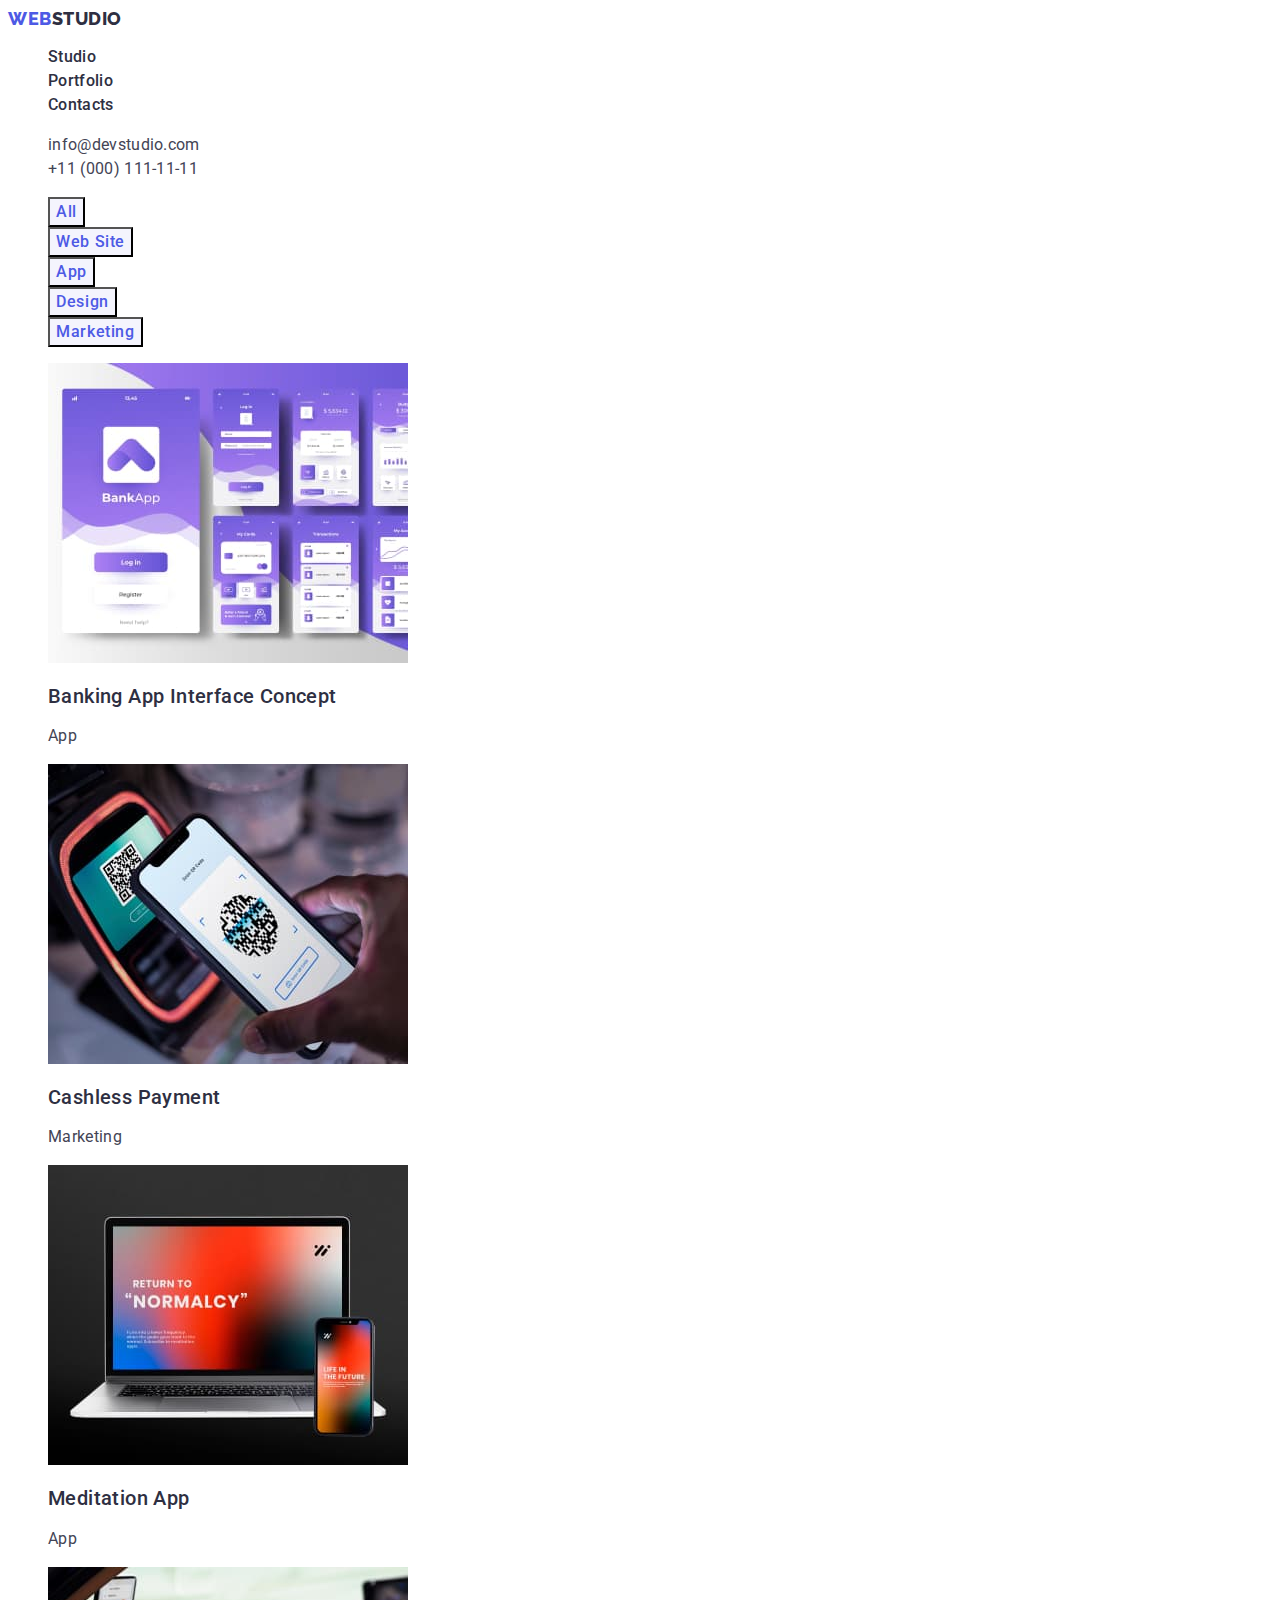
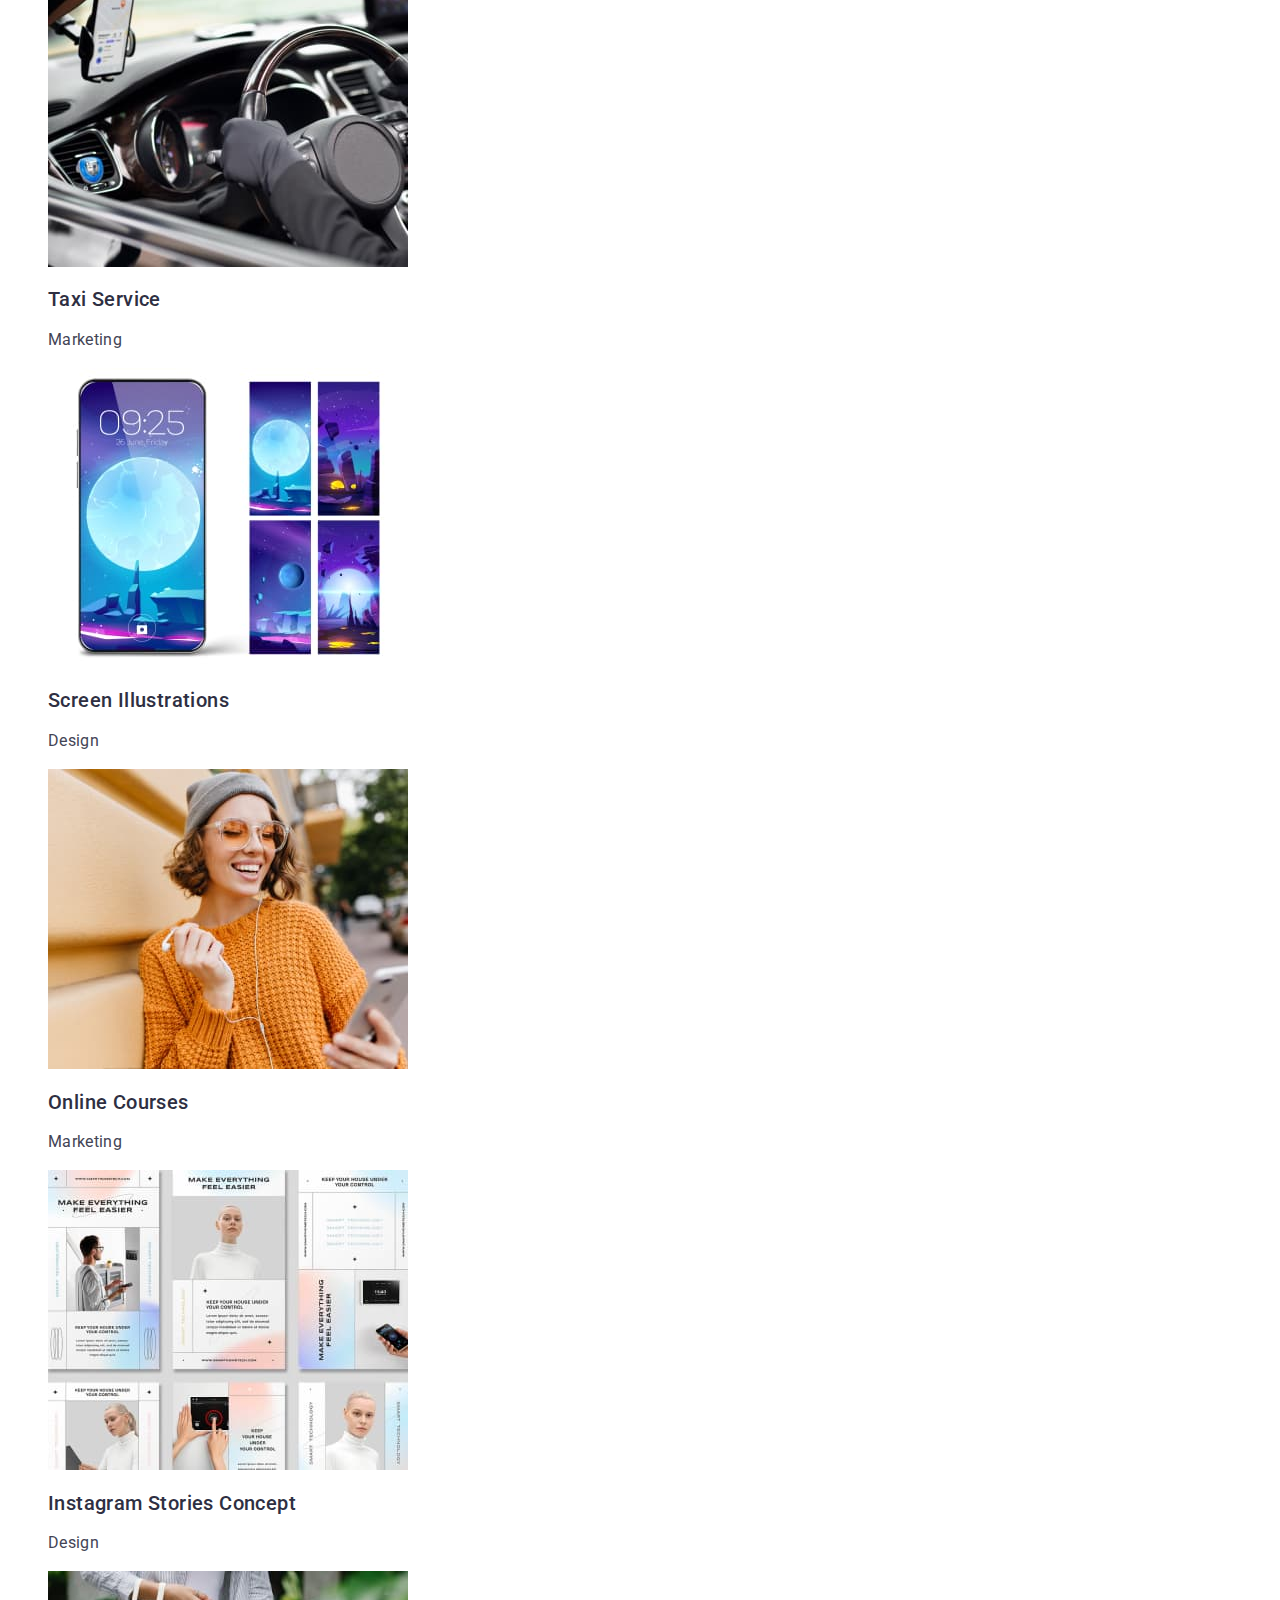
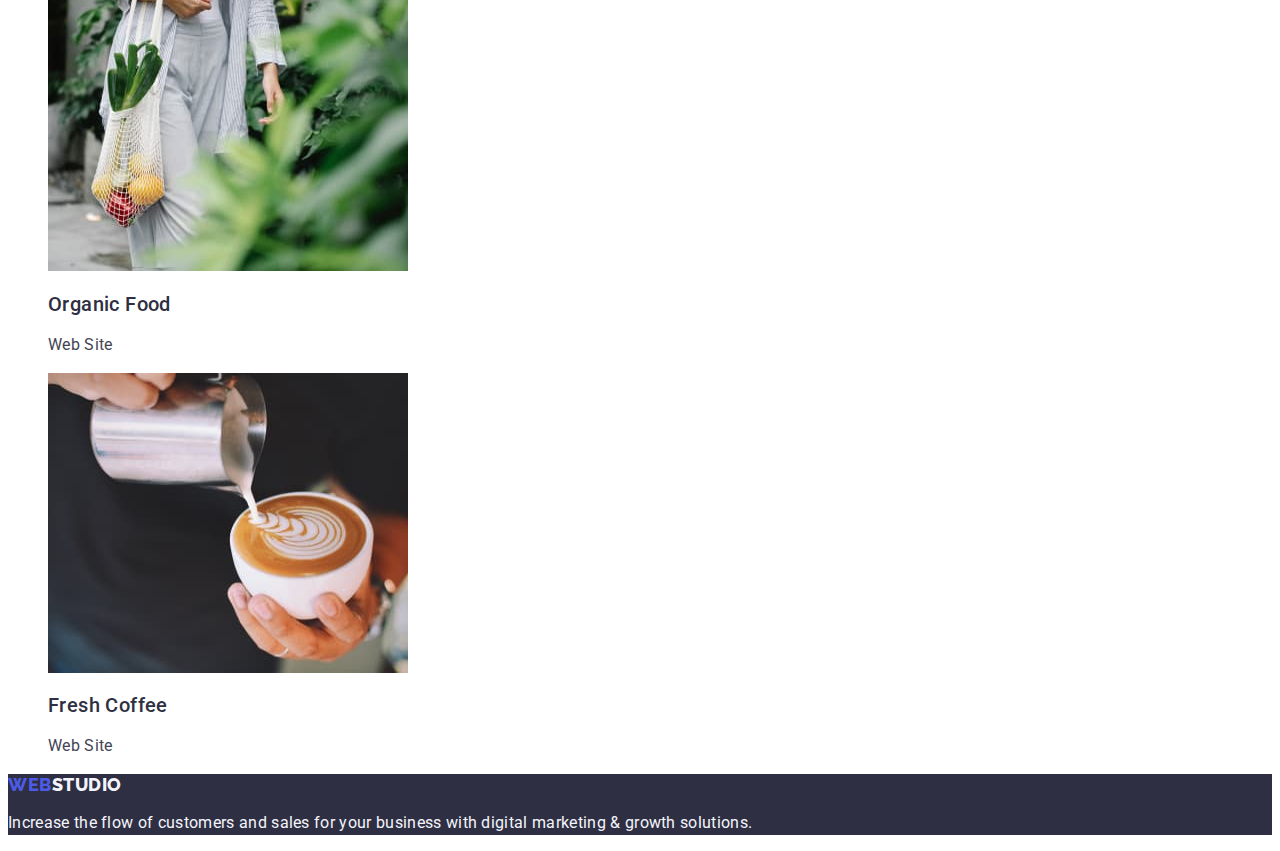
==== commit e83bc674: "updates markup and styles" ====
--- a/portfolio.html
+++ b/portfolio.html
@@ -56,13 +56,13 @@
     <!-- Main -->
 
     <main>
-      <!-- Hidden header h1 -->
-
-      <h1 class="page-title hidden-title">Portfolio</h1>
-
-      <!-- Filters -->
-
       <section class="section-filters">
+        <!-- Hidden header h1 -->
+
+        <h1 hidden class="page-title hidden-title">Portfolio</h1>
+
+        <!-- Filters -->
+
         <!-- Hidden header h2 -->
 
         <h2 class="filters-title hidden-title">Filters</h2>
@@ -86,9 +86,6 @@
 
         <!-- Projects -->
 
-        <!-- Hidden header h2 -->
-
-        <h2 class="projects-title hidden-title">Projects</h2>
         <ul class="projects-list list">
           <li class="projects-card">
             <a class="projects-link link" href="">
@@ -99,7 +96,7 @@
                 width="360"
                 height="300"
               />
-              <h3 class="projects-name">Banking App Interface Concept</h3>
+              <h2 class="projects-name">Banking App Interface Concept</h2>
               <p class="projects-type">App</p>
             </a>
           </li>
@@ -113,7 +110,7 @@
                 width="360"
                 height="300"
               />
-              <h3 class="projects-name">Cashless Payment</h3>
+              <h2 class="projects-name">Cashless Payment</h2>
               <p class="projects-type">Marketing</p>
             </a>
           </li>
@@ -127,7 +124,7 @@
                 width="360"
                 height="300"
               />
-              <h3 class="projects-name">Meditation App</h3>
+              <h2 class="projects-name">Meditation App</h2>
               <p class="projects-type">App</p>
             </a>
           </li>
@@ -141,7 +138,7 @@
                 width="360"
                 height="300"
               />
-              <h3 class="projects-name">Taxi Service</h3>
+              <h2 class="projects-name">Taxi Service</h2>
               <p class="projects-type">Marketing</p>
             </a>
           </li>
@@ -155,7 +152,7 @@
                 width="360"
                 height="300"
               />
-              <h3 class="projects-name">Screen Illustrations</h3>
+              <h2 class="projects-name">Screen Illustrations</h2>
               <p class="projects-type">Design</p>
             </a>
           </li>
@@ -169,7 +166,7 @@
                 width="360"
                 height="300"
               />
-              <h3 class="projects-name">Online Courses</h3>
+              <h2 class="projects-name">Online Courses</h2>
               <p class="projects-type">Marketing</p>
             </a>
           </li>
@@ -183,7 +180,7 @@
                 width="360"
                 height="300"
               />
-              <h3 class="projects-name">Instagram Stories Concept</h3>
+              <h2 class="projects-name">Instagram Stories Concept</h2>
               <p class="projects-type">Design</p>
             </a>
           </li>
@@ -197,7 +194,7 @@
                 width="360"
                 height="300"
               />
-              <h3 class="projects-name">Organic Food</h3>
+              <h2 class="projects-name">Organic Food</h2>
               <p class="projects-type">Web Site</p>
             </a>
           </li>
@@ -211,7 +208,7 @@
                 width="360"
                 height="300"
               />
-              <h3 class="projects-name">Fresh Coffee</h3>
+              <h2 class="projects-name">Fresh Coffee</h2>
               <p class="projects-type">Web Site</p>
             </a>
           </li>
--- a/css/styles.css
+++ b/css/styles.css
@@ -24,7 +24,7 @@
 /* Header */
 
 .logo {
-  font-family: 'Raleway';
+  font-family: 'Raleway', sans-serif;
   font-weight: 800;
   font-size: 18px;
   line-height: 1.17;
@@ -52,6 +52,10 @@
   color: var(--accent-color);
 }
 
+.contacts {
+  font-style: normal;
+}
+
 .contacts-link {
   font-style: normal;
   font-size: 16px;
@@ -69,6 +73,10 @@
 /* Main */
 
 /* Hero */
+
+.hero {
+  background-color: #2e2f42;
+}
 
 .main-title {
   font-weight: 700;
@@ -83,7 +91,7 @@
 
 .hero-btn {
   cursor: pointer;
-
+  font-family: 'Roboto', sans-serif;
   font-weight: 500;
   font-size: 16px;
   line-height: 1.5;
@@ -188,6 +196,7 @@
 .filters-btn {
   cursor: pointer;
 
+  font-family: 'Roboto', sans-serif;
   font-weight: 500;
   font-size: 16px;
   line-height: 1.5;
